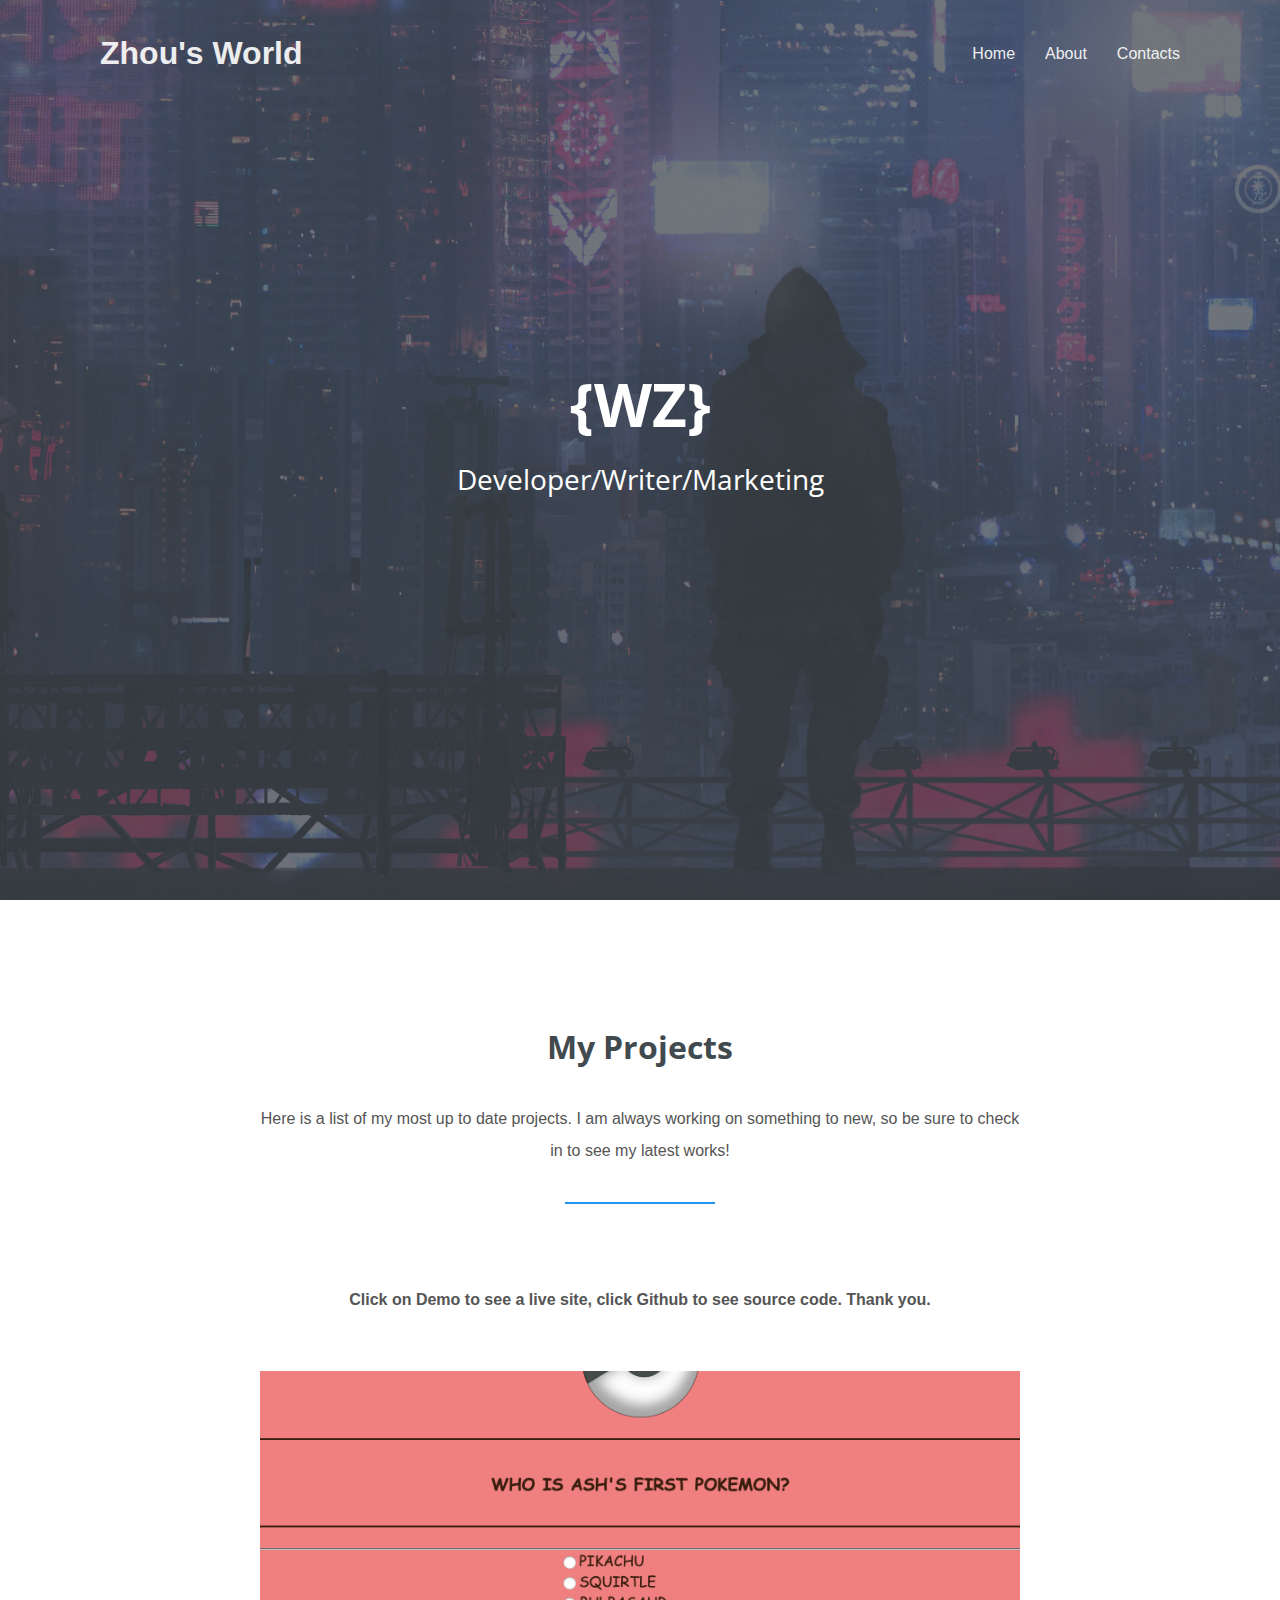
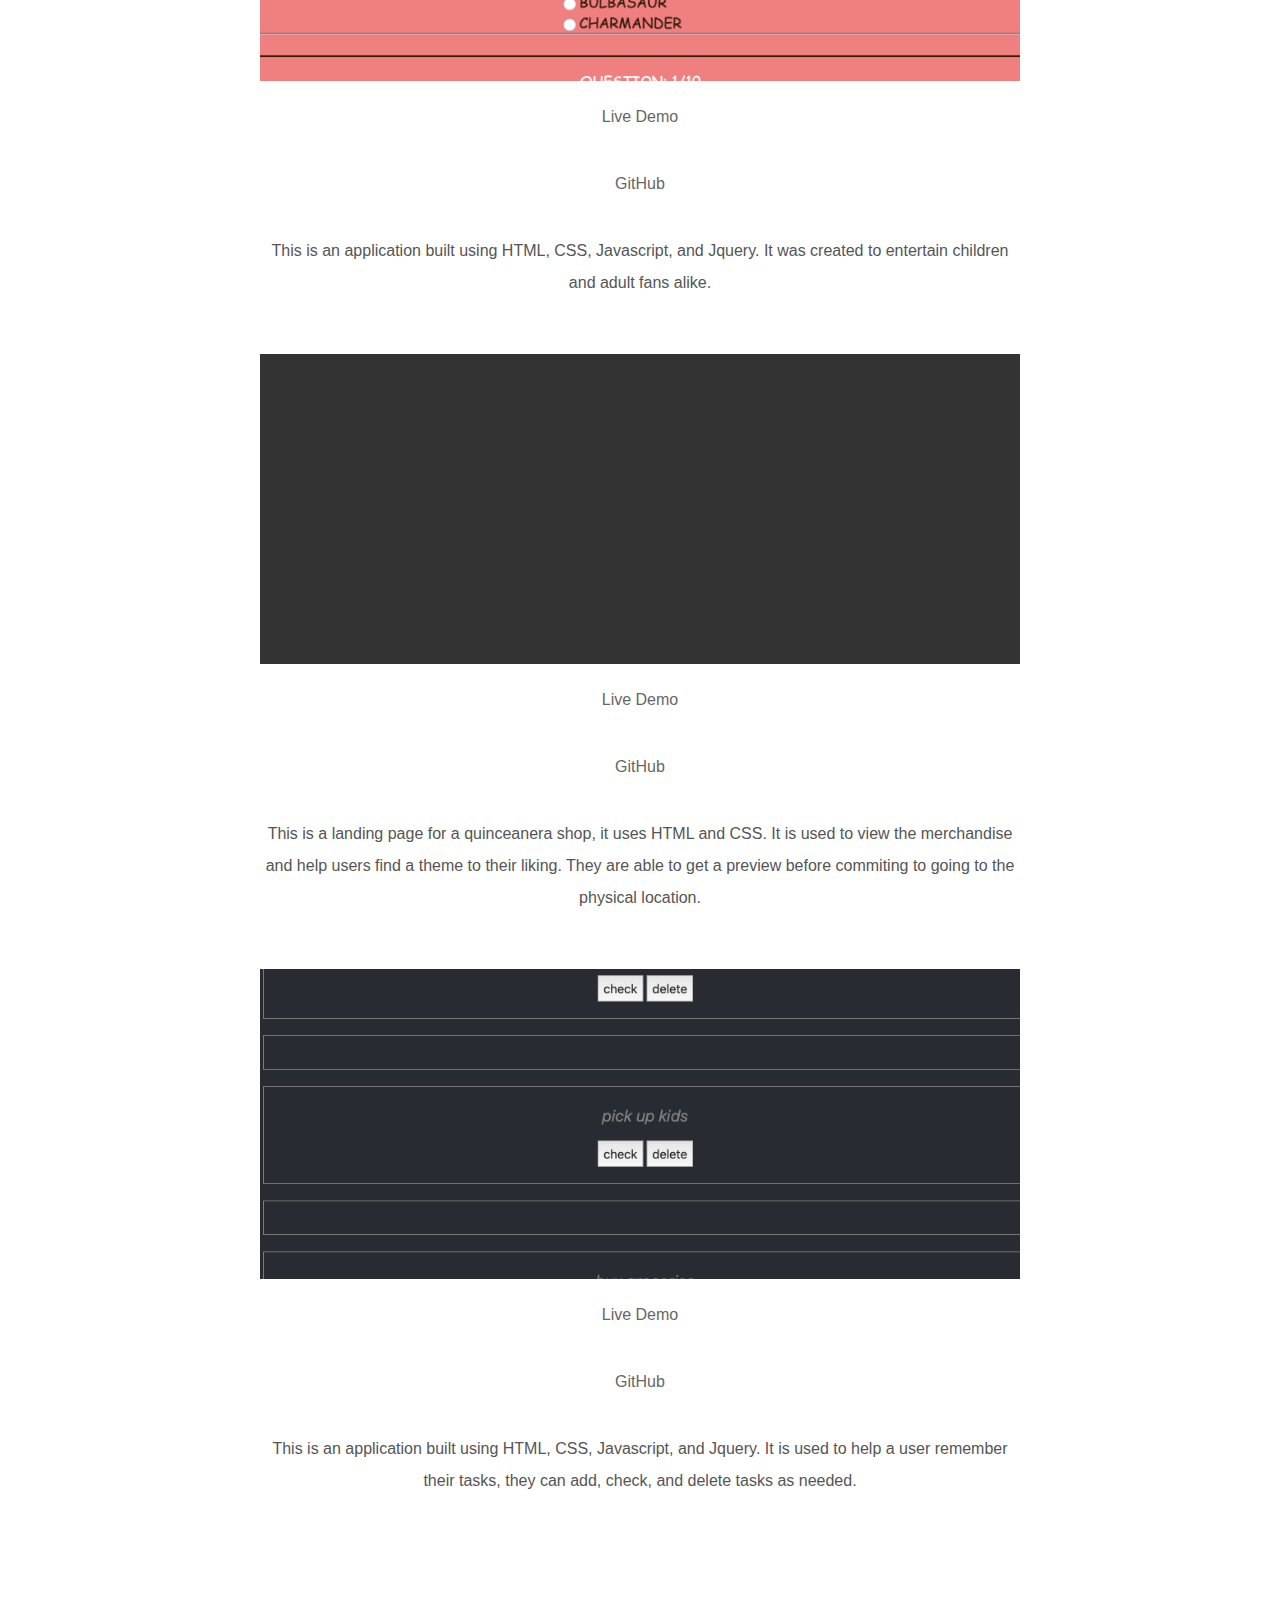
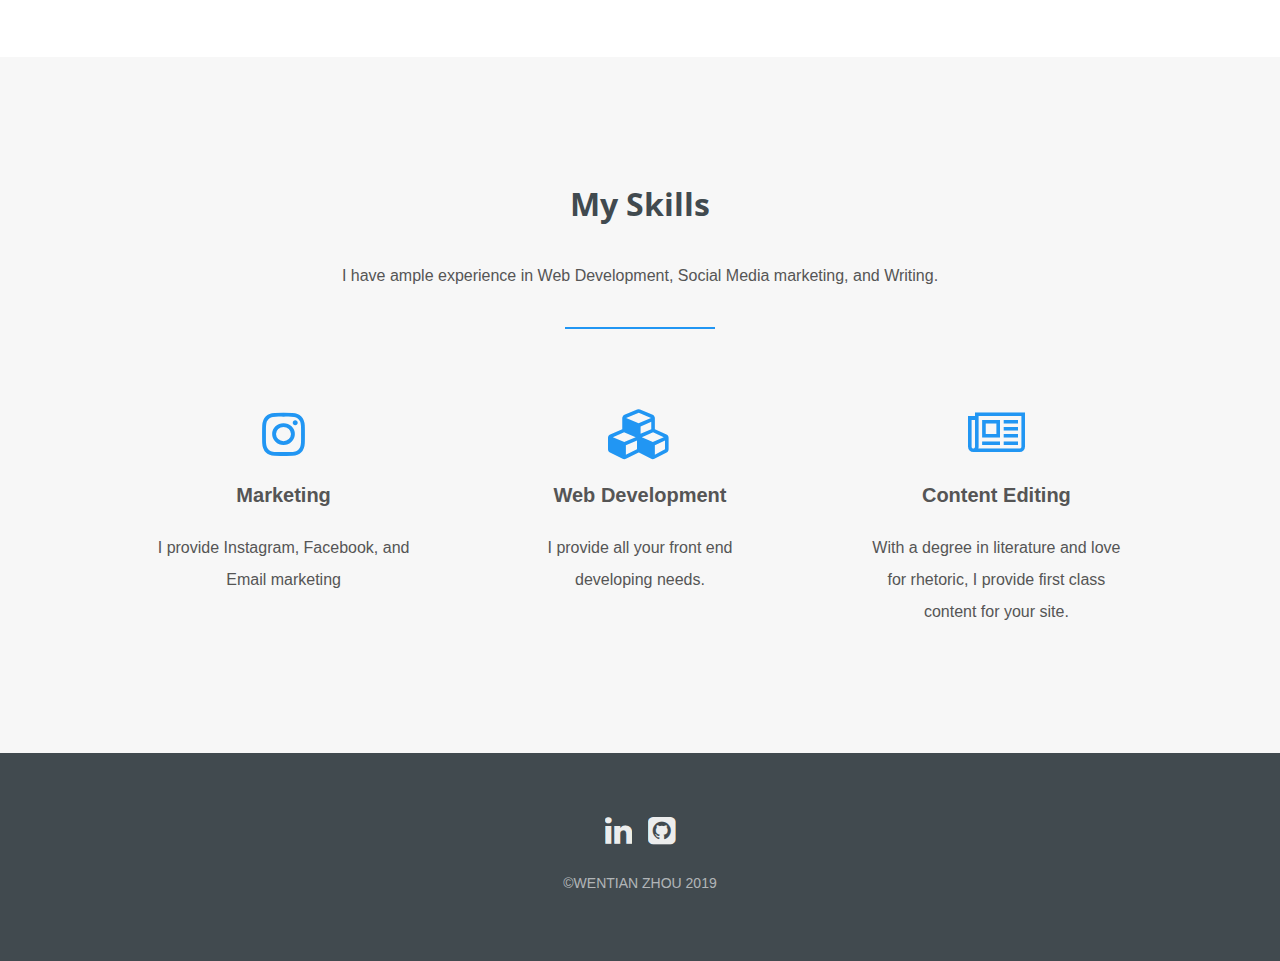
==== index.html @ 9733ca67 "update" ====
<!DOCTYPE html>
<html>
<head>
    <meta charset="utf-8">
    <meta http-equiv="X-UA-Compatible" content="IE=edge">
    <meta name="viewport" content="width=device-width, initial-scale=1">
    <title>Zhou's World</title>

	<link href="https://fonts.googleapis.com/css?family=Open+Sans" rel="stylesheet">
	<link href="https://fonts.googleapis.com/css?family=Quicksand" rel="stylesheet">
    <link rel="stylesheet" href="http://maxcdn.bootstrapcdn.com/font-awesome/4.6.0/css/font-awesome.min.css">
    <link rel="stylesheet" href="assets/css/styles.css">

</head>

<body>

	<header>
		<div><h1 id="fh5co-logo"><a href="index.html">Zhou's World</a></h1></div>
		<nav>
			<li><a href="index.html">Home</a></li>
			<li><a href="about.html">About</a></li>
			<li><a href="contact.html">Contacts</a></li>
		</nav>
	</header>


	<section class="hero">
		<div class="background-image" style="background-image: url(assets/img/city.jpg);"></div>
		<h1 id='hero'>{WZ}</h1>
		<h3 id='hero1'>Developer/Writer/Marketing</h3>
		
	</section>


	<section class="our-work">
		<h3 class="title">My Projects</h3>
		<p>Here is a list of my most up to date projects. I am always working on something to new, so be sure to check in to see my latest works!</p>
		<hr>

		<ul class="grid">
			
			<div class="info1"><p><strong>Click on Demo to see a live site, click Github to see source code. Thank you. </strong></p>
			<li class="large" style="background-image: url(assets/img/quiz.png);"></li>
			<p><a href="https://myrrh0505.github.io/pokemonquiz/" target="_blank">Live Demo</a></p>
			<p><a href="https://github.com/myrrh0505/pokemonquiz" target="_blank">GitHub</a></p>
			<div class="info1"><p>This is an application built using HTML, CSS, Javascript, and Jquery. It was created to entertain children and adult fans alike. </p>
			<li class="large" style="background-image: url(assets/img/lbevent.png);"></li>
			<p><a href="https://myrrh0505.github.io/eventanddecor/" target="_blank">Live Demo</a></p>
			<p><a href="https://github.com/myrrh0505/eventanddecor" target="_blank">GitHub</a></p>
			<div class="info1"><p>This is a landing page for a quinceanera shop, it uses HTML and CSS. It is used to view the merchandise and help users find a theme to their liking. They are able to get a preview before commiting to going to the physical location. </p>
			<div>
				<li class="small" style="background-image: url(assets/img/todolist.png);"></li>
			
			<p><a href="https://myrrh0505.github.io/todolist/" target="_blank">Live Demo</a></p>
			<p><a href="https://github.com/myrrh0505/todolist" target="_blank">GitHub</a></p>
			<div class="info1"><p>This is an application built using HTML, CSS, Javascript, and Jquery. It is used to help a user remember their tasks, they can add, check, and delete tasks as needed. </p>
			</div>
			
		</div>
	</section>
	

	<section class="features">
		<h3 class="title">My skills</h3>
		<p>I have ample experience in Web Development, Social Media marketing, and Writing.</p>
		<hr>

		<ul class="grid">
			<li>
				<i class="fa fa-instagram"></i>
				<h4>Marketing</h4>
				<p>I provide Instagram, Facebook, and Email marketing</p>
			</li>
			<li>
				<i class="fa fa-cubes"></i>
				<h4>Web Development</h4>
				<p>I provide all your front end developing needs.</p>
			</li>
			<li>
				<i class="fa fa-newspaper-o"></i>
				<h4>Content Editing</h4>
				<p>With a degree in literature and love for rhetoric, I provide first class content for your site.</p>
			</li>
		</div>
	</section>


	






	<footer>
		<ul>
			
			<li><a href="https://www.linkedin.com/in/wentian-zhou-83507899/"><i class="fa fa-linkedin"></i></a></li>
			<li><a href="https://github.com/myrrh0505"><i class="fa fa-github-square"></i></a></li>
		</ul>
		
		<p>&#169;Wentian Zhou 2019</p>
	</footer>

</body>

</html>
---- assets/css/styles.css ----
/*-------------
 	General
-------------*/

*{
	margin: 0;
	padding: 0;
	box-sizing: border-box;
}

html{
	font: normal 16px sans-serif;
	color: #555;
}

ul, nav{
	list-style: none;
}

a{
	text-decoration: none;
	color: inherit;
	cursor: pointer;

	opacity: 0.9;
}

a:hover{
	opacity: 1;
}

a.btn{
	color: #fff;
	border-radius: 4px;
	text-transform: uppercase;
	background-color: #2196F3;
	font-weight: 800;
	text-align: center;
}

hr{
	width: 150px;
	height: 2px;
	background-color: #2196F3;
	border: 0;
	margin-bottom: 80px;
}

section{
	display: flex;
	flex-direction: column;
	align-items: center;

	padding: 125px 100px;
}

@media (max-width: 1000px){

	section{
		padding: 100px 50px;
	}

}

@media (max-width: 600px){

	section{
		padding: 80px 30px;
	}

}

section h3.title{
	color: #414a4f;
	text-transform: capitalize; 
	font: bold 32px 'Open Sans', sans-serif;
	margin-bottom: 35px;
	text-align: center;
}

section p{
	max-width: 800px;
	text-align: center;
	margin-bottom: 35px;
	padding: 0 20px;
	line-height: 2;
}

ul.grid{
	width: 100%;
	display: flex;
	flex-wrap: wrap;
	justify-content: center;
}


/*-------------
 	Header
-------------*/

header{
	position: absolute;
	top: 0;
	left: 0;
	z-index: 10;
	width: 100%;
	display: flex;
	justify-content: space-between;
	align-items: center;
	color: #fff;
	padding: 35px 100px 0;
}

header h2{
	font-family: 'Quicksand', sans-serif;
}

header nav{
	display: flex;
}

header nav li{
	margin: 0 15px;
}

header nav li:first-child{
	margin-left: 0;	
}

header nav li:last-child{
	margin-right: 0;	
}



@media (max-width: 1000px){
	header{
		padding: 20px 50px;
	}
}


@media (max-width: 700px){
	header{
		flex-direction: column;		
	}

	header h2{
		margin-bottom: 15px;
	}
}



/*----------------
 	Hero Section
----------------*/

.hero{
	position: relative;
	justify-content: center;
	min-height: 100vh;
	color: #fff;
	text-align: center;
}

.hero .background-image{
	position: absolute;
	top: 0;
	left: 0;
	width: 100%;
	height: 100%;
	background-size: cover;
	background-color: #2196F3;
	z-index: -1;
}

.hero .background-image:after{
	content: '';
	position: absolute;
	top: 0;
	left: 0;
	width: 100%;
	height: 100%;
	background-color: #414a4f;
	opacity: 0.75;
}

.hero h1{
	font: bold 60px 'Open Sans', sans-serif;
	margin-bottom: 15px;
}

.hero h3{
	font: normal 28px 'Open Sans', sans-serif;
	margin-bottom: 40px;
}

.hero a.btn{
	padding: 20px 46px;
}

@media (max-width: 800px){

	.hero{
		min-height: 600px;
	}

	.hero h1{
		font-size: 48px;
	}

	.hero h3{
		font-size: 24px;
	}

	.hero a.btn{
		padding: 15px 40px;
	}

	#hero{
		position: relative;
		top: 50px;
	}

	#hero1{
		position: relative;
			top: 50px;
	}
}



/*--------------------
 	Our Work Section
---------------------*/

.оur-work{
	background-color: #fff;
}

.our-work .grid li{
	padding: 20px;
	height: 350px;
	border-radius: 3px;

	background-clip: content-box;
	background-size: cover;
	background-position: center;
	background-color: #333;
}

.our-work .grid li.small{
	flex-basis: 40%;
}

.our-work .grid li.large{
	flex-basis: 60%;
}

#bio{
	text-align: center;
}


@media (max-width: 1000px){

	.our-work .grid li.small,
	.our-work .grid li.large{
		flex-basis: 100%;
	}

}




/*----------------------
 	Features Section
----------------------*/

.features{
	background-color: #f7f7f7;
}

.features .grid li{
	padding: 0 30px;
	flex-basis: 33%;
	text-align: center;
}

.features .grid li i{
    font-size: 50px;
    color: #2196F3;
    margin-bottom: 25px;
}

.features .grid li h4{
	color: #555;
    font-size: 20px;
    margin-bottom: 25px;
}

.features .grid li p{
    margin: 0;
}

@media (max-width: 1000px){

	.features .grid li{
		flex-basis: 70%;
		margin-bottom: 65px;
	}

	.features .grid li:last-child{
		margin-bottom: 0;
	}

}


@media (max-width: 600px){

	.features .grid li{
		flex-basis: 100%;
	}

}



/*--------------------
 	Reviews Section
--------------------*/

.reviews{
	background-color: #fff;
}

.reviews .quote{
	text-align: center;
	width: 80%;
    font-size: 22px;
    font-weight: 300;
    line-height: 1.5;
    margin-bottom: 20px;
    padding: 0;
}

.reviews .author{
    font-size: 18px;
    margin-bottom: 50px;
}

.reviews .author:last-child{
    margin-bottom: 0;
}

@media (max-width: 1000px){

	.reviews .quote{
		font-size: 20px;
	}

	.reviews .author{
	    font-size: 16px;
	}

}



/*---------------------
 	Contact Section
---------------------*/

.contact{
	background-color: #f7f7f7;
}

.contact form{
	display: flex;
	align-items: center;
	justify-content: center;
	flex-wrap: wrap;

	max-width: 800px;
	width: 80%;
}

.contact form input{
	padding: 15px;
	flex: 1;
	margin-right: 30px;
	font-size: 18px;
	color: #555;
}

.contact form .btn{
	padding: 18px 42px;
}


@media (max-width: 800px){

	.contact form input{
		flex-basis: 100%;
		margin: 0 0 20px 0;
	}

}




/*-------------
 	Footer
-------------*/

footer{
	display: flex;
	flex-direction: column;
	align-items: center;
	text-align: center;
	color: #fff;
	background-color: #414a4f;
	padding: 60px 0;
}

footer ul{
	display: flex;
	margin-bottom: 25px;
	font-size: 32px;
}

footer ul li{
	margin: 0 8px;	
}

footer ul li:first-child{
	margin-left: 0;	
}

footer ul li:last-child{
	margin-right: 0;	
}

footer p{
	text-transform: uppercase;
	font-size: 14px;
	color: rgba(255,255,255,0.6);
	margin-bottom: 10px;
}

footer p a{
	color: #fff;
}

@media (max-width: 700px){

	footer{
		padding: 80px 15px;
	}

}


/* -- Demo ads -- */

@media (max-width: 1200px) {
	#bsaHolder{ display:none;}
}
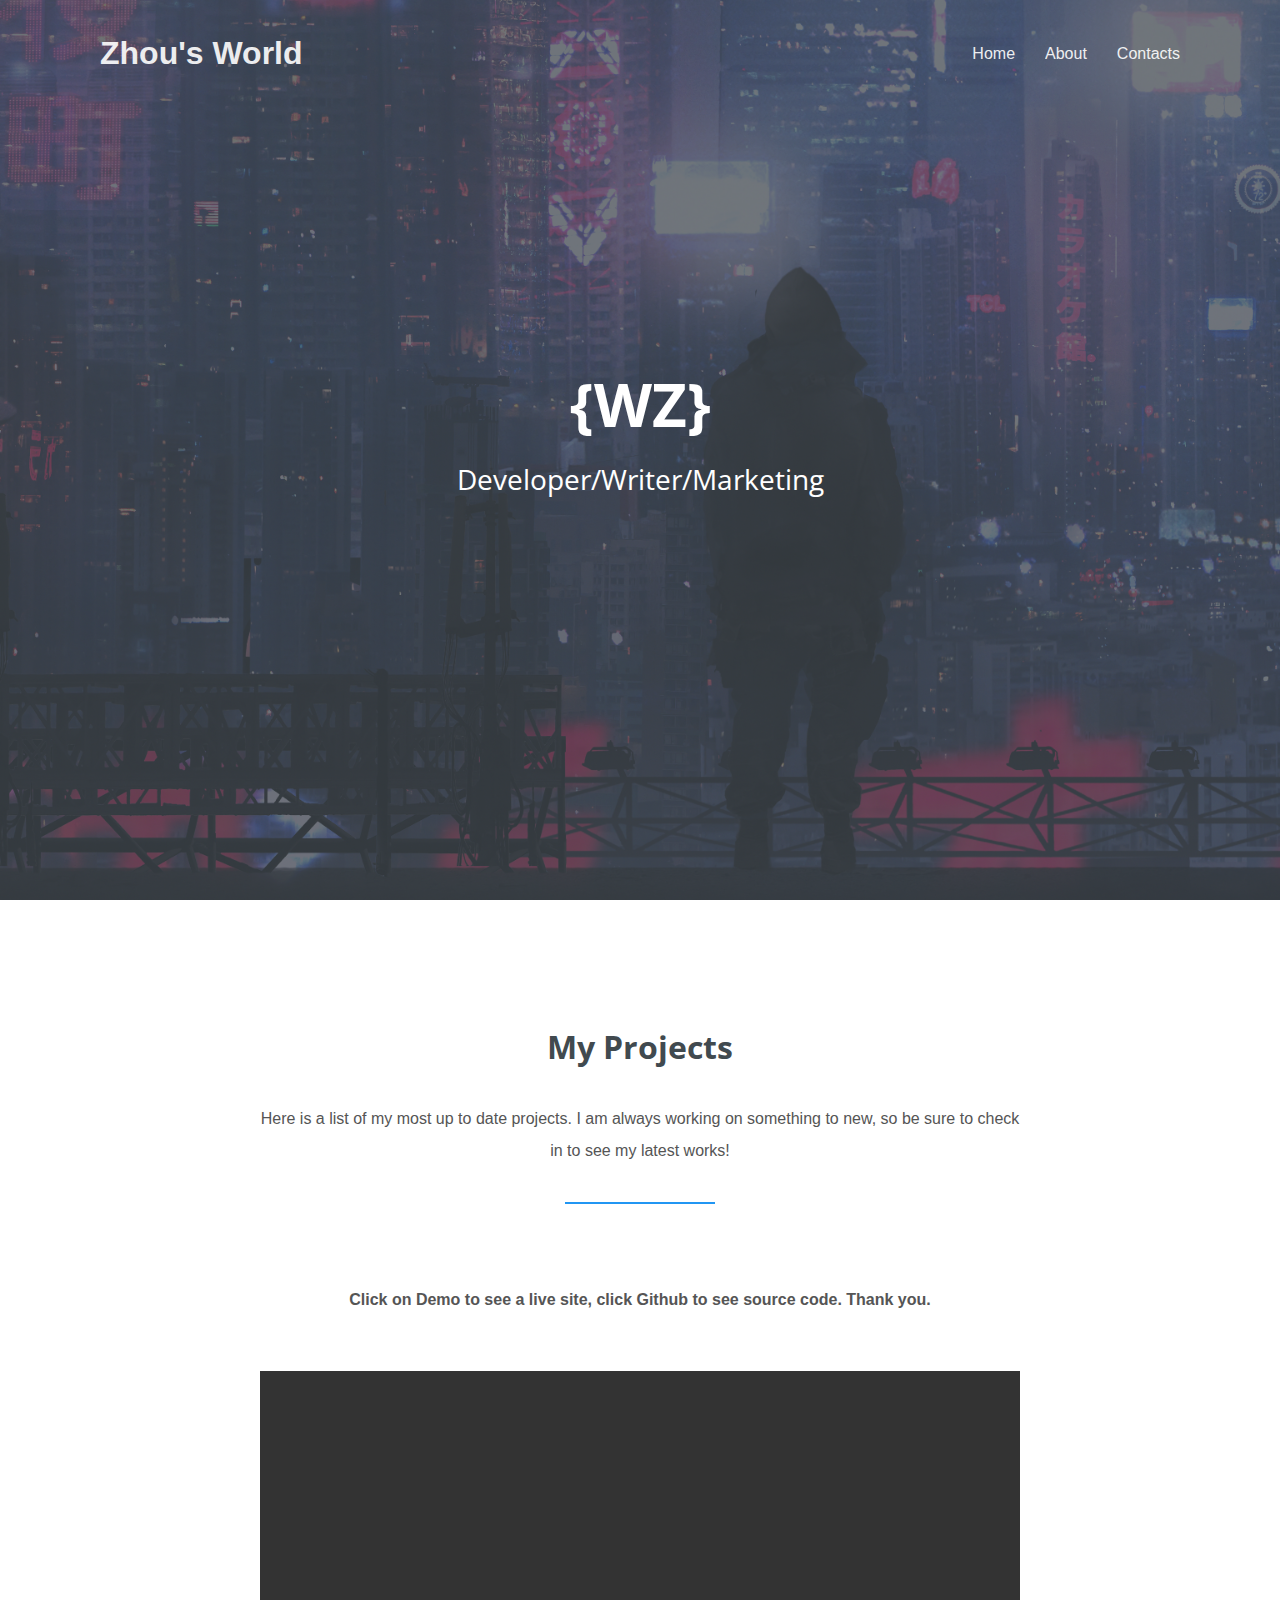
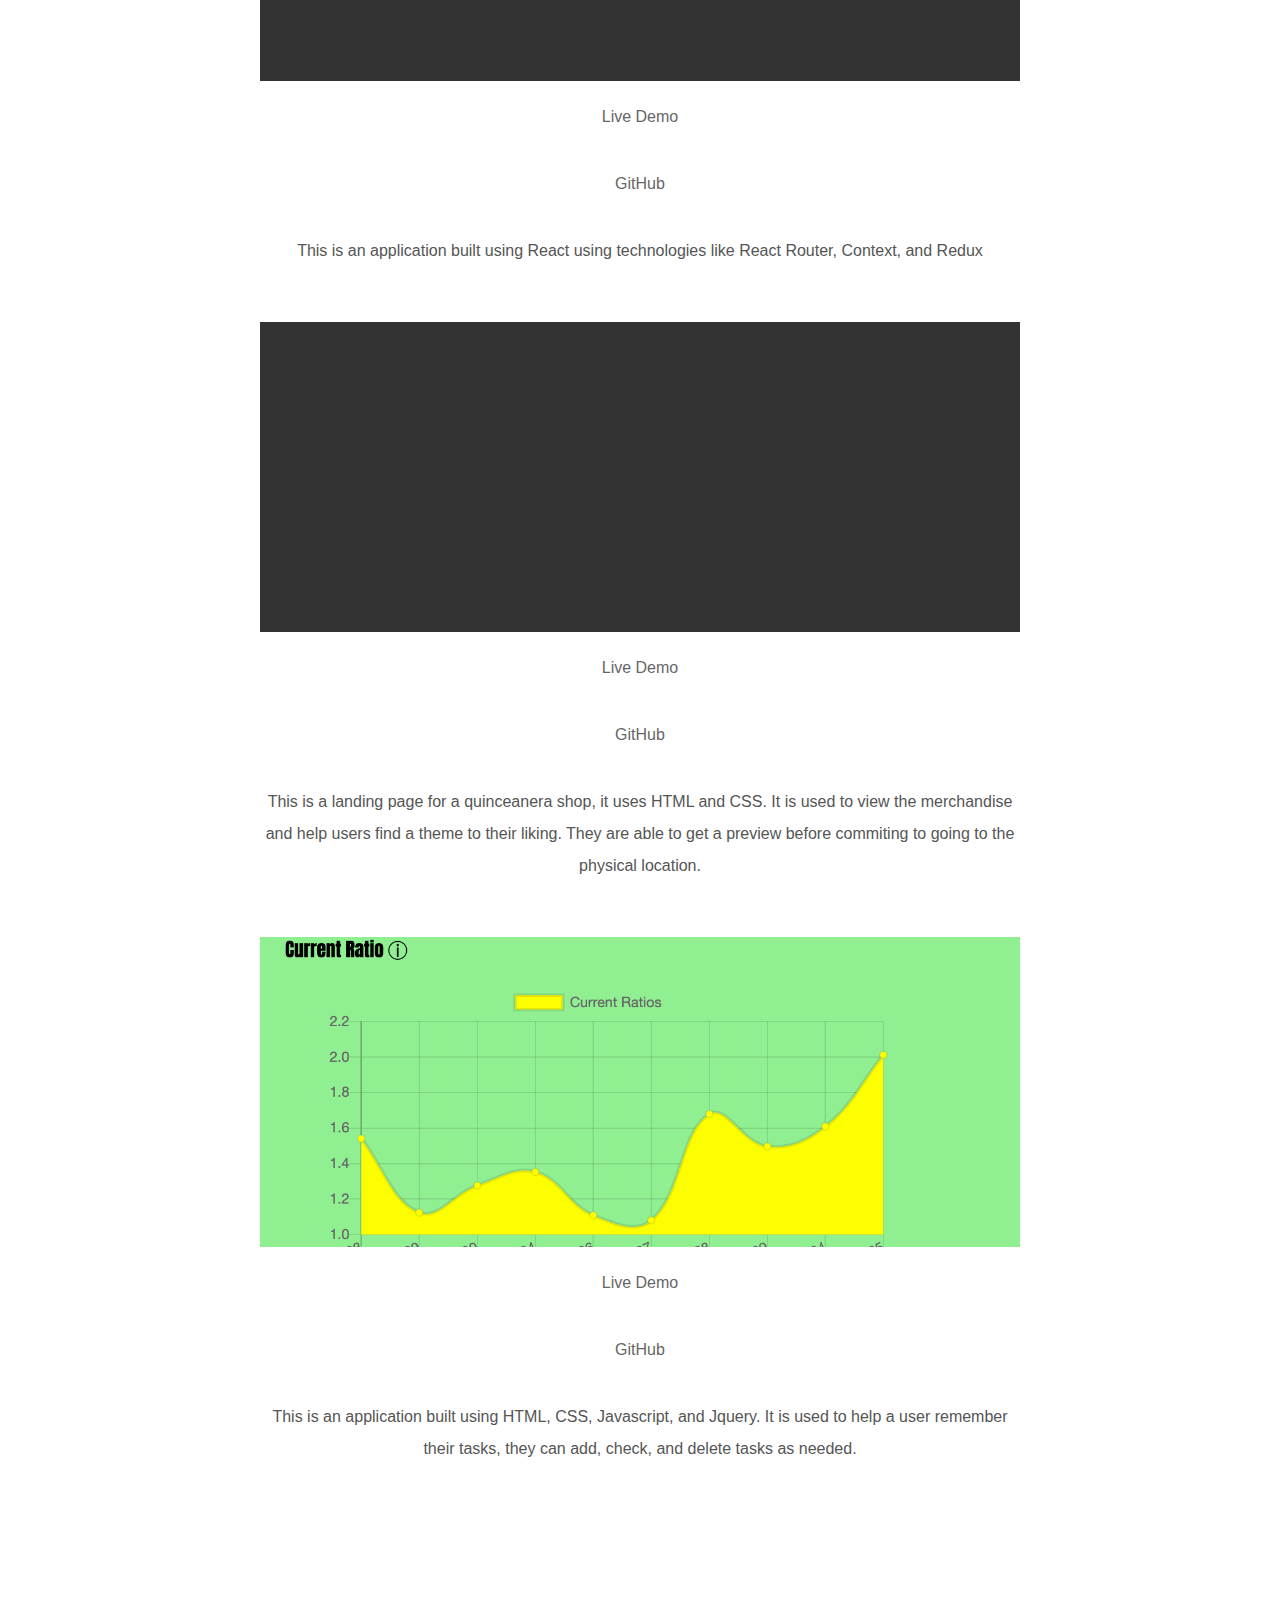
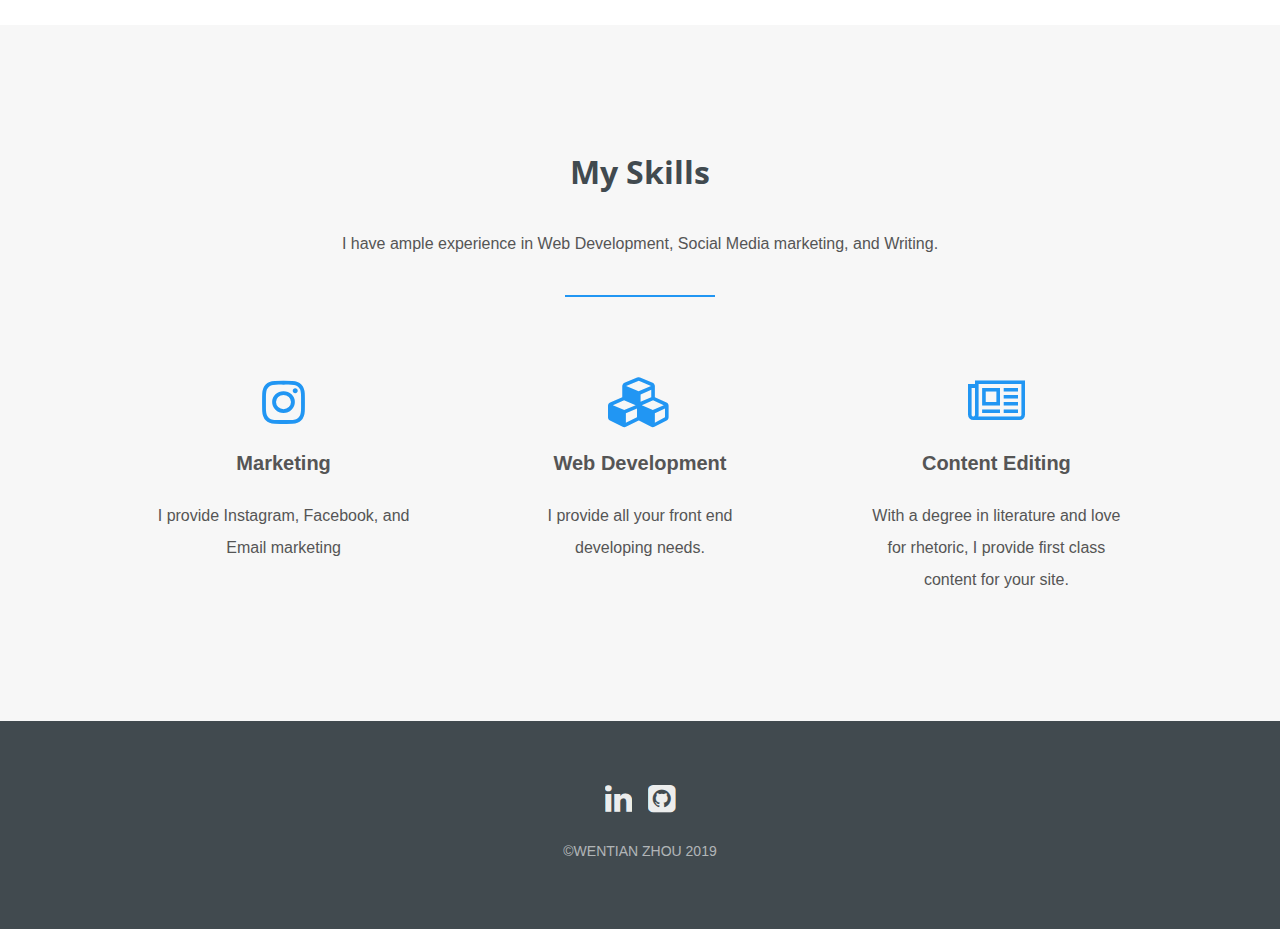
==== commit 53e18e2f: "update" ====
--- a/index.html
+++ b/index.html
@@ -41,19 +41,19 @@
 		<ul class="grid">
 			
 			<div class="info1"><p><strong>Click on Demo to see a live site, click Github to see source code. Thank you. </strong></p>
-			<li class="large" style="background-image: url(assets/img/quiz.png);"></li>
-			<p><a href="https://myrrh0505.github.io/pokemonquiz/" target="_blank">Live Demo</a></p>
-			<p><a href="https://github.com/myrrh0505/pokemonquiz" target="_blank">GitHub</a></p>
-			<div class="info1"><p>This is an application built using HTML, CSS, Javascript, and Jquery. It was created to entertain children and adult fans alike. </p>
+			<li class="large" style="background-image: url(assets/img/note.png);"></li>
+			<p><a href="https://myrrh0505.github.io/tim-noteful/" target="_blank">Live Demo</a></p>
+			<p><a href="https://github.com/myrrh0505/tim-noteful" target="_blank">GitHub</a></p>
+			<div class="info1"><p>This is an application built using React using technologies like React Router, Context, and Redux </p>
 			<li class="large" style="background-image: url(assets/img/lbevent.png);"></li>
-			<p><a href="https://myrrh0505.github.io/eventanddecor/" target="_blank">Live Demo</a></p>
-			<p><a href="https://github.com/myrrh0505/eventanddecor" target="_blank">GitHub</a></p>
+			<p><a href="https://myrrh0505.github.io/lbeventanddecor/" target="_blank">Live Demo</a></p>
+			<p><a href="https://github.com/myrrh0505/lbeventanddecor" target="_blank">GitHub</a></p>
 			<div class="info1"><p>This is a landing page for a quinceanera shop, it uses HTML and CSS. It is used to view the merchandise and help users find a theme to their liking. They are able to get a preview before commiting to going to the physical location. </p>
 			<div>
-				<li class="small" style="background-image: url(assets/img/todolist.png);"></li>
+				<li class="small" style="background-image: url(assets/img/finance.png);"></li>
 			
-			<p><a href="https://myrrh0505.github.io/todolist/" target="_blank">Live Demo</a></p>
-			<p><a href="https://github.com/myrrh0505/todolist" target="_blank">GitHub</a></p>
+			<p><a href="https://myrrh0505.github.io/finance-app/" target="_blank">Live Demo</a></p>
+			<p><a href="https://github.com/myrrh0505/finance-app" target="_blank">GitHub</a></p>
 			<div class="info1"><p>This is an application built using HTML, CSS, Javascript, and Jquery. It is used to help a user remember their tasks, they can add, check, and delete tasks as needed. </p>
 			</div>
 			
